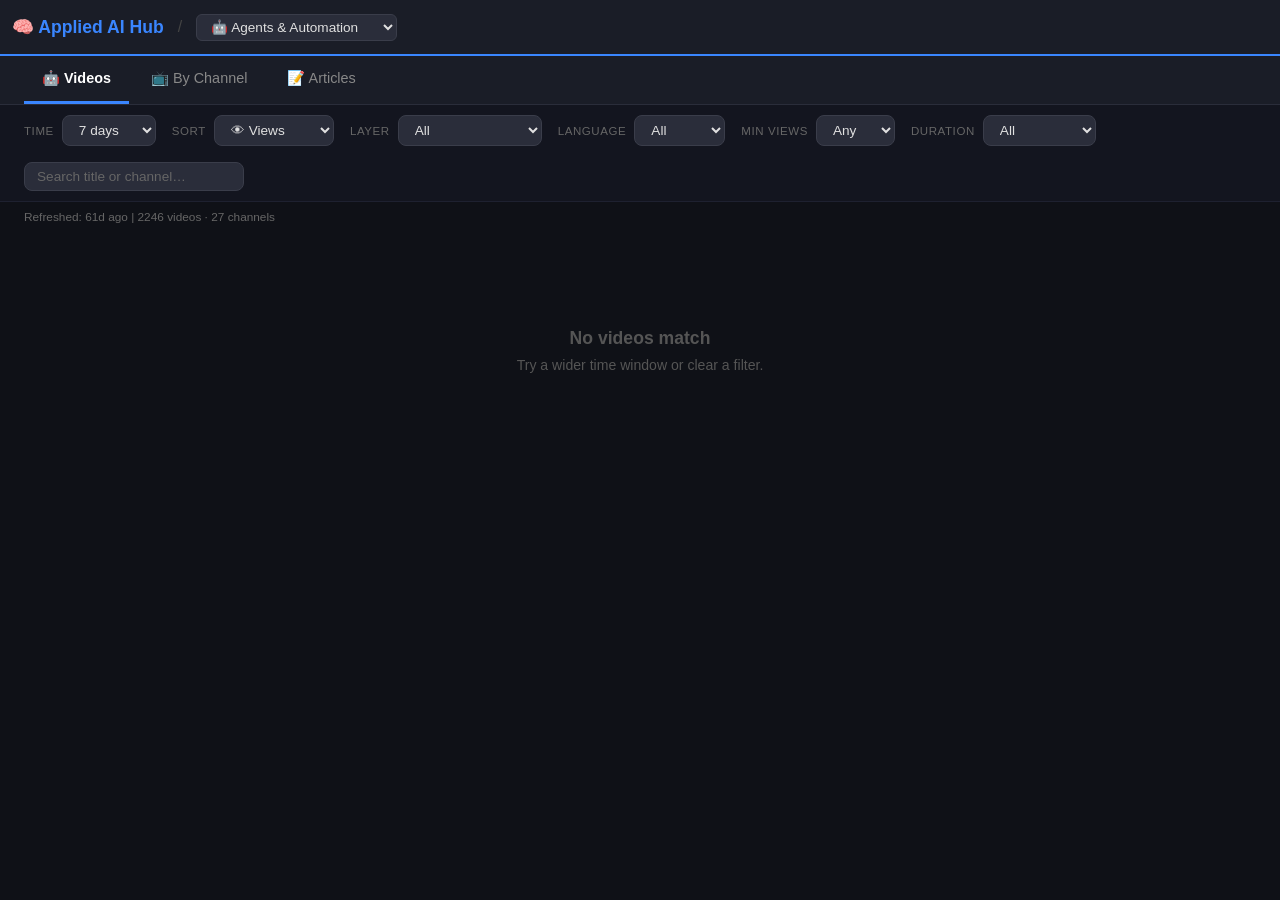
==== agents.html @ 13b0d65c "Initial Applied AI Hub: landing page, 11 sections, fetchers, PWA" ====
<!DOCTYPE html>
<!-- GENERATED by scripts/build_pages.py - do not edit by hand -->
<html lang="en">
<head>
  <meta charset="UTF-8">
  <meta name="viewport" content="width=device-width, initial-scale=1.0">
  <title>Agents &amp; Automation · Applied AI Hub</title>
  <link rel="manifest" href="manifest.json">
  <link rel="icon" href="icons/icon-192.png">
  <meta name="theme-color" content="#3a86ff">
  <link rel="stylesheet" href="assets/hub.css">
</head>
<body style="--accent: #3a86ff">

<nav>
  <a class="nav-brand" href="index.html">🧠 Applied AI Hub</a>
  <span class="nav-sep">/</span>
  <select class="nav-select" id="navSelect" aria-label="Switch section">
    <option value="">🤖 Agents &amp; Automation</option>
    <option value="index.html">🏠 Home</option>
    <option value="all.html">🌐 All Videos</option>
    <option value="oracle.html">🔴 Oracle AI Hub</option>
    <option value="news.html">📰 News &amp; Research</option>
    <option value="coding.html">💻 Agentic Coding</option>
    <option value="engineering.html">🛠️ AI Engineering</option>
    <option value="enterprise.html">🏢 Enterprise AI</option>
    <option value="productivity.html">⚡ AI for Professionals</option>
    <option value="business.html">🚀 Business &amp; Startups</option>
    <option value="video.html">🎬 Video &amp; Content</option>
    <option value="selfhost.html">🖥️ Self-hosting &amp; Local AI</option>
    <option value="marketing.html">📣 Marketing &amp; Growth</option>
  </select>
</nav>

<div class="tabbar">
  <button class="tab-btn" data-tab="all">🤖 Videos</button>
  <button class="tab-btn" data-tab="channels">📺 By Channel</button>
  <button class="tab-btn" data-tab="articles">📝 Articles</button>
</div>

<div class="toolbar">
  <div class="toolbar-group" data-video-only><span class="toolbar-label">Time</span>
    <select id="timeSelect"><option value="1d">1 day</option><option value="3d">3 days</option><option value="7d">7 days</option><option value="30d">30 days</option><option value="90d">90 days</option></select></div>
  <div class="toolbar-group" data-video-only><span class="toolbar-label">Sort</span>
    <select id="sortSelect"><option value="views">👁 Views</option><option value="velocity">⚡ Velocity</option><option value="trending">📊 Trending</option><option value="newest">🕐 Newest</option></select></div>
  <div class="toolbar-group"><span class="toolbar-label">Layer</span>
    <select id="layerSelect"><option value="all">All</option><option value="Primary">Primary (official)</option><option value="Practitioner">Practitioner</option><option value="Analysis">Analysis</option></select></div>
  <div class="toolbar-group" data-video-only><span class="toolbar-label">Language</span>
    <select id="langSelect"><option value="all">All</option><option value="en">English</option><option value="hi">Hindi</option></select></div>
  <div class="toolbar-group" data-video-only><span class="toolbar-label">Min views</span>
    <select id="viewsSelect"><option value="0">Any</option><option value="1000">1K+</option><option value="5000">5K+</option><option value="10000">10K+</option><option value="50000">50K+</option></select></div>
  <div class="toolbar-group" data-video-only><span class="toolbar-label">Duration</span>
    <select id="durationSelect"><option value="all">All</option><option value="over3">Over 3 min</option><option value="3to15">3–15 min</option><option value="15to30">15–30 min</option><option value="30to60">30–60 min</option><option value="long">1 hr+</option></select></div>
  <input type="search" id="searchInput" placeholder="Search title or channel…">
</div>
<p class="meta-info" id="metaInfo"></p>

<div class="panel" id="panel-all"></div>
<div class="panel" id="panel-channels"></div>
<div class="panel" id="panel-articles"></div>

<div class="modal-overlay" id="playerModal">
  <div class="modal-wrapper">
    <button class="modal-close" id="closeBtn" aria-label="Close">✕</button>
    <div class="modal-box">
      <div class="player-wrap"><iframe id="playerFrame" src="" allowfullscreen allow="autoplay; encrypted-media; picture-in-picture"></iframe></div>
      <div class="credit-bar" id="creditBar"></div>
    </div>
  </div>
</div>

<div id="toast"></div>
<script>window.HUB_PAGE = {"slug": "agents", "title": "Agents & Automation", "hasArticles": true, "watch": []};</script>
<script src="assets/hub.js"></script>
</body>
</html>
---- assets/hub.css ----
/* Shared styles for every Applied AI Hub page.
   Each page sets --accent on <body>; the rest is common. */
*, *::before, *::after { box-sizing: border-box; margin: 0; padding: 0; }
:root { --bg: #0f1117; --panel: #1a1d27; --panel-2: #13151f; --line: #2a2d3a; --line-2: #3a3d4a; --text: #e0e0e0; --muted: #888; }
html { -webkit-text-size-adjust: 100%; }
body { font-family: 'Segoe UI', sans-serif; background: var(--bg); color: var(--text); min-height: 100vh; --accent: #7c5cff; }

nav { background: var(--panel); border-bottom: 2px solid var(--accent); padding: 0 24px; display: flex; align-items: center; height: 56px; position: sticky; top: 0; z-index: 200; gap: 14px; }
.nav-brand { font-size: 1.1rem; font-weight: 700; color: var(--accent); text-decoration: none; white-space: nowrap; }
.nav-sep { color: #444; }
.nav-select { background: var(--line); border: 1px solid var(--line-2); color: var(--text); padding: 4px 10px; border-radius: 6px; font-size: 0.85rem; cursor: pointer; outline: none; max-width: 60vw; }

.tabbar { background: var(--panel); border-bottom: 1px solid var(--line); padding: 0 24px; display: flex; gap: 4px; position: sticky; top: 56px; z-index: 100; overflow-x: auto; scrollbar-width: none; }
.tabbar::-webkit-scrollbar { display: none; }
.tab-btn { background: none; border: none; border-bottom: 3px solid transparent; color: var(--muted); padding: 14px 18px; font-size: 0.9rem; cursor: pointer; white-space: nowrap; transition: color 0.2s, border-color 0.2s; }
.tab-btn:hover { color: #ccc; }
.tab-btn.active { color: #fff; font-weight: 600; border-bottom-color: var(--accent); }

.toolbar { background: var(--panel-2); border-bottom: 1px solid #1e2130; padding: 10px 24px; display: flex; align-items: center; gap: 16px; flex-wrap: wrap; }
.toolbar-group { display: flex; align-items: center; gap: 8px; }
.toolbar-label { font-size: 0.72rem; color: #666; text-transform: uppercase; letter-spacing: 0.05em; white-space: nowrap; }
.toolbar select, .toolbar input { background: var(--line); border: 1px solid var(--line-2); color: var(--text); padding: 6px 12px; border-radius: 8px; font-size: 0.85rem; outline: none; }
.toolbar select:hover, .toolbar select:focus, .toolbar input:focus { border-color: var(--accent); }
.toolbar input[type=search] { width: 220px; }
.toolbar input::placeholder { color: #666; }

.panel { display: none; padding: 24px; }
.panel.active { display: block; }
.section-label { font-size: 0.78rem; font-weight: 600; color: #777; text-transform: uppercase; letter-spacing: 0.07em; margin-bottom: 16px; }
.section-blurb { font-size: 0.88rem; color: var(--muted); margin-bottom: 18px; }

.video-grid { display: grid; grid-template-columns: repeat(auto-fill, minmax(260px, 1fr)); gap: 18px; }
.video-card { background: var(--panel); border: 1px solid var(--line); border-radius: 10px; overflow: hidden; cursor: pointer; transition: transform 0.2s, border-color 0.2s; }
.video-card:hover { transform: translateY(-3px); border-color: var(--accent); }
.video-card.hidden { display: none; }
.thumb-wrap { position: relative; width: 100%; padding-top: 56.25%; background: #111; }
.thumb-wrap img { position: absolute; inset: 0; width: 100%; height: 100%; object-fit: cover; }
.rank-badge { position: absolute; top: 7px; left: 7px; background: var(--accent); color: #fff; font-size: 0.7rem; font-weight: 700; padding: 2px 7px; border-radius: 4px; }
.duration-badge { position: absolute; bottom: 6px; right: 6px; background: rgba(0,0,0,0.82); color: #fff; font-size: 0.7rem; font-weight: 600; padding: 1px 5px; border-radius: 3px; }
.newtab-btn { position: absolute; top: 7px; right: 7px; z-index: 2; background: rgba(0,0,0,0.8); border: 1px solid rgba(255,255,255,0.45); color: #fff; width: 26px; height: 26px; border-radius: 4px; cursor: pointer; font-size: 0.82rem; line-height: 1; padding: 0; }
.video-card:hover .newtab-btn { background: rgba(46,204,113,0.85); border-color: #2ecc71; }
.card-body { padding: 11px; }
.card-channel { font-size: 0.72rem; color: var(--accent); font-weight: 600; text-transform: uppercase; letter-spacing: 0.03em; margin-bottom: 4px; display: flex; justify-content: space-between; gap: 8px; }
.card-layer { color: #666; font-weight: 500; text-transform: none; white-space: nowrap; }
.card-title { font-size: 0.88rem; line-height: 1.4; display: -webkit-box; -webkit-line-clamp: 2; -webkit-box-orient: vertical; overflow: hidden; margin-bottom: 8px; }
.card-meta { display: flex; justify-content: space-between; font-size: 0.74rem; color: #777; }
.card-views { color: #aaa; font-weight: 600; }

.show-more-wrap { text-align: center; margin-top: 28px; display: flex; gap: 10px; justify-content: center; }
.btn { background: var(--line); border: 1px solid var(--line-2); color: #ccc; padding: 10px 28px; border-radius: 6px; cursor: pointer; font-size: 0.9rem; }
.btn:hover { background: var(--line-2); color: #fff; }

.channel-card-grid { display: grid; grid-template-columns: repeat(auto-fill, minmax(190px, 1fr)); gap: 14px; }
.channel-card { background: var(--panel); border: 1px solid var(--line); border-radius: 10px; padding: 12px; cursor: pointer; transition: transform 0.2s, border-color 0.2s; }
.channel-card:hover { transform: translateY(-3px); border-color: var(--accent); }
.channel-card-name { font-size: 0.85rem; font-weight: 700; color: #fff; margin-bottom: 5px; }
.channel-card-views { font-size: 0.78rem; color: var(--accent); font-weight: 600; }
.channel-card-count { font-size: 0.68rem; color: #777; margin-top: 3px; }
.detail-header { display: flex; align-items: center; gap: 12px; margin-bottom: 16px; padding-bottom: 12px; border-bottom: 1px solid var(--line); }
.detail-header .name { font-size: 1rem; font-weight: 700; color: #fff; }
.detail-header .count { margin-left: auto; font-size: 0.75rem; color: #777; background: var(--line); padding: 2px 8px; border-radius: 10px; }

.post-list { display: flex; flex-direction: column; gap: 10px; max-width: 860px; }
.post { background: var(--panel); border: 1px solid var(--line); border-left: 3px solid var(--accent); border-radius: 8px; padding: 12px 16px; text-decoration: none; color: inherit; display: block; }
.post:hover { border-color: var(--accent); }
.post-title { font-size: 0.95rem; line-height: 1.4; margin-bottom: 4px; }
.post-meta { font-size: 0.74rem; color: #777; }
.watch-note { font-size: 0.82rem; color: var(--muted); margin: 22px 0 8px; }
.watch-list a { display: inline-block; margin: 0 10px 8px 0; padding: 6px 12px; border: 1px solid var(--line-2); border-radius: 6px; color: #ccc; text-decoration: none; font-size: 0.82rem; }
.watch-list a:hover { border-color: var(--accent); color: #fff; }

.empty-state { text-align: center; padding: 80px 20px; color: #555; }
.empty-state h3 { font-size: 1.1rem; margin-bottom: 8px; }
.empty-state p { font-size: 0.88rem; }
.meta-info { font-size: 0.74rem; color: #666; padding: 8px 24px 0; }

#toast { position: fixed; bottom: 24px; right: 24px; background: var(--panel); border: 1px solid var(--line-2); padding: 12px 20px; border-radius: 8px; font-size: 0.88rem; opacity: 0; transition: opacity 0.3s; z-index: 2000; pointer-events: none; }
#toast.show { opacity: 1; }

.modal-overlay { display: none; position: fixed; inset: 0; background: rgba(0,0,0,0.92); z-index: 1000; align-items: center; justify-content: center; padding: 16px; }
.modal-overlay.open { display: flex; }
.modal-wrapper { position: relative; width: 100%; max-width: min(1200px, 79vw); }
.modal-box { background: var(--panel); border-radius: 12px; overflow: hidden; box-shadow: 0 24px 80px rgba(0,0,0,0.6); }
.modal-close { position: absolute; top: 8px; left: 8px; z-index: 20; background: rgba(0,0,0,0.75); border: 1px solid #555; color: #fff; width: 34px; height: 34px; border-radius: 50%; cursor: pointer; font-size: 1rem; }
.modal-close:hover { background: var(--accent); border-color: var(--accent); }
.player-wrap { position: relative; width: 100%; padding-top: 56.25%; background: #000; }
.player-wrap iframe { position: absolute; inset: 0; width: 100%; height: 100%; border: none; }
.credit-bar { padding: 12px 20px; border-top: 1px solid var(--line); background: var(--panel-2); font-size: 0.92rem; color: #f5c518; font-weight: 700; }

@media (max-width: 768px) {
  nav { padding: 0 12px; } .tabbar { padding: 0 8px; } .tab-btn { padding: 12px; font-size: 0.82rem; }
  .toolbar { padding: 8px 12px; gap: 10px; } .toolbar-label { font-size: 0.63rem; }
  .toolbar select { font-size: 0.8rem; padding: 5px 9px; }
  .panel { padding: 16px 12px; }
  .modal-overlay { align-items: flex-start; padding: 56px 12px 12px; } .modal-wrapper { max-width: 100%; }
}
@media (max-width: 600px) {
  .video-grid { grid-template-columns: 1fr; gap: 12px; }
  .toolbar input[type=search] { flex: 0 0 100%; width: 100%; }
}
@media (orientation: landscape) and (max-height: 600px) {
  .modal-overlay { padding: 6px; align-items: center; } .modal-wrapper { max-width: 67vw; }
}
@supports (padding: env(safe-area-inset-bottom)) {
  nav { padding-left: max(12px, env(safe-area-inset-left)); padding-right: max(12px, env(safe-area-inset-right)); }
  body { padding-bottom: env(safe-area-inset-bottom); }
}
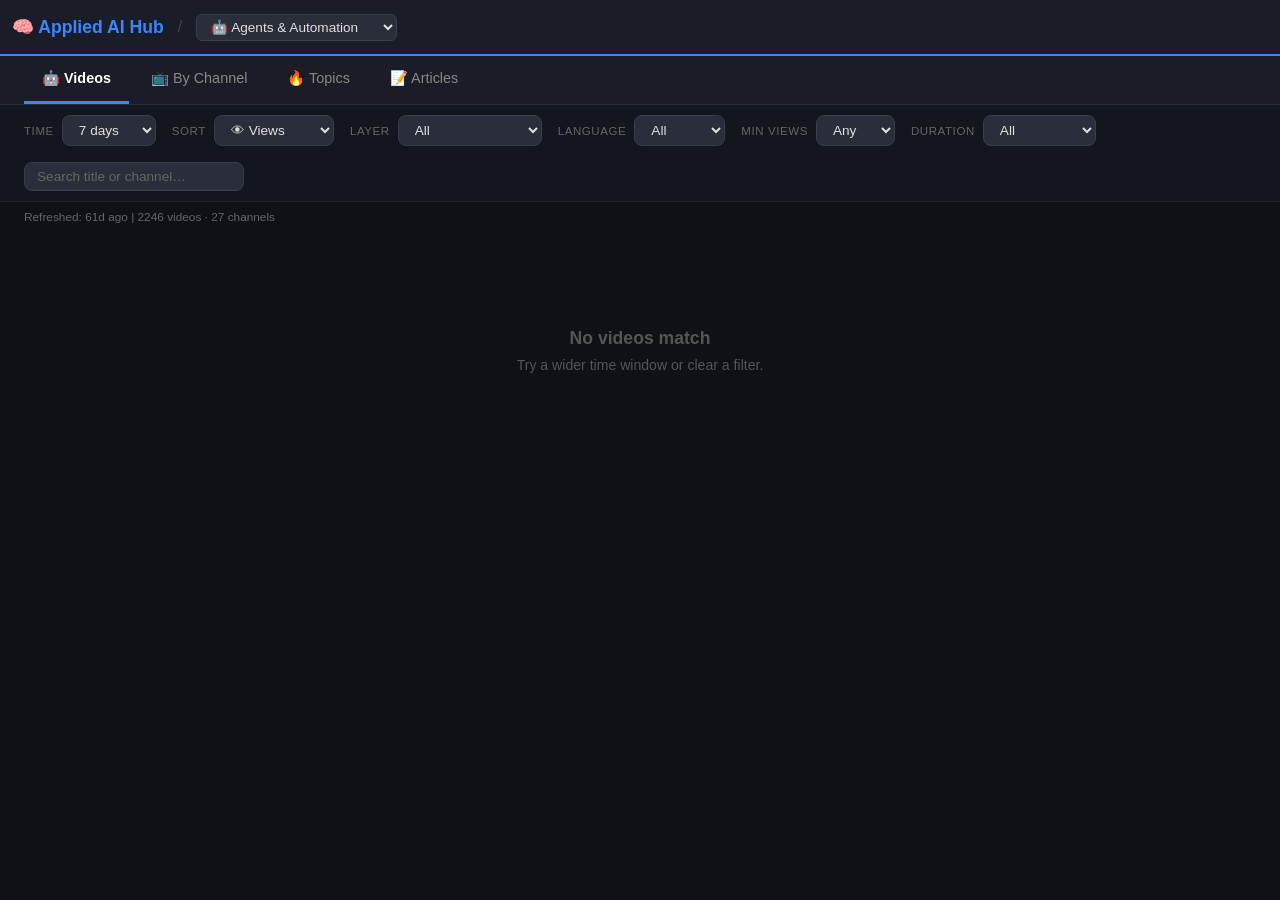
==== commit 4b65733a: "Add Topics tab, topic rules file and Actions smoke test - New Topics tab on every page: ranks phrase" ====
--- a/agents.html
+++ b/agents.html
@@ -35,28 +35,32 @@
 <div class="tabbar">
   <button class="tab-btn" data-tab="all">🤖 Videos</button>
   <button class="tab-btn" data-tab="channels">📺 By Channel</button>
+  <button class="tab-btn" data-tab="topics">🔥 Topics</button>
   <button class="tab-btn" data-tab="articles">📝 Articles</button>
 </div>
 
 <div class="toolbar">
-  <div class="toolbar-group" data-video-only><span class="toolbar-label">Time</span>
+  <div class="toolbar-group" data-tabs="all channels topics"><span class="toolbar-label">Time</span>
     <select id="timeSelect"><option value="1d">1 day</option><option value="3d">3 days</option><option value="7d">7 days</option><option value="30d">30 days</option><option value="90d">90 days</option></select></div>
-  <div class="toolbar-group" data-video-only><span class="toolbar-label">Sort</span>
+  <div class="toolbar-group" data-tabs="all channels"><span class="toolbar-label">Sort</span>
     <select id="sortSelect"><option value="views">👁 Views</option><option value="velocity">⚡ Velocity</option><option value="trending">📊 Trending</option><option value="newest">🕐 Newest</option></select></div>
-  <div class="toolbar-group"><span class="toolbar-label">Layer</span>
+  <div class="toolbar-group" data-tabs="topics"><span class="toolbar-label">Rank by</span>
+    <select id="rankSelect"><option value="rising">🔥 Rising</option><option value="mentions">📊 Most mentioned</option></select></div>
+  <div class="toolbar-group" data-tabs="all channels topics articles"><span class="toolbar-label">Layer</span>
     <select id="layerSelect"><option value="all">All</option><option value="Primary">Primary (official)</option><option value="Practitioner">Practitioner</option><option value="Analysis">Analysis</option></select></div>
-  <div class="toolbar-group" data-video-only><span class="toolbar-label">Language</span>
+  <div class="toolbar-group" data-tabs="all channels topics"><span class="toolbar-label">Language</span>
     <select id="langSelect"><option value="all">All</option><option value="en">English</option><option value="hi">Hindi</option></select></div>
-  <div class="toolbar-group" data-video-only><span class="toolbar-label">Min views</span>
+  <div class="toolbar-group" data-tabs="all channels"><span class="toolbar-label">Min views</span>
     <select id="viewsSelect"><option value="0">Any</option><option value="1000">1K+</option><option value="5000">5K+</option><option value="10000">10K+</option><option value="50000">50K+</option></select></div>
-  <div class="toolbar-group" data-video-only><span class="toolbar-label">Duration</span>
+  <div class="toolbar-group" data-tabs="all channels"><span class="toolbar-label">Duration</span>
     <select id="durationSelect"><option value="all">All</option><option value="over3">Over 3 min</option><option value="3to15">3–15 min</option><option value="15to30">15–30 min</option><option value="30to60">30–60 min</option><option value="long">1 hr+</option></select></div>
-  <input type="search" id="searchInput" placeholder="Search title or channel…">
+  <input type="search" id="searchInput" data-tabs="all channels articles" placeholder="Search title or channel…">
 </div>
 <p class="meta-info" id="metaInfo"></p>
 
 <div class="panel" id="panel-all"></div>
 <div class="panel" id="panel-channels"></div>
+<div class="panel" id="panel-topics"></div>
 <div class="panel" id="panel-articles"></div>
 
 <div class="modal-overlay" id="playerModal">
@@ -71,6 +75,7 @@
 
 <div id="toast"></div>
 <script>window.HUB_PAGE = {"slug": "agents", "title": "Agents & Automation", "hasArticles": true, "watch": []};</script>
+<script src="assets/topics.js"></script>
 <script src="assets/hub.js"></script>
 </body>
 </html>
--- a/assets/hub.css
+++ b/assets/hub.css
@@ -105,3 +105,29 @@
   nav { padding-left: max(12px, env(safe-area-inset-left)); padding-right: max(12px, env(safe-area-inset-right)); }
   body { padding-bottom: env(safe-area-inset-bottom); }
 }
+
+/* Topics tab */
+.topic-list { display: flex; flex-direction: column; gap: 10px; max-width: 920px; }
+.topic-row { display: flex; gap: 16px; align-items: flex-start; background: var(--panel); border: 1px solid var(--line); border-radius: 10px; padding: 14px 16px; cursor: pointer; transition: border-color 0.2s, transform 0.2s; }
+.topic-row:hover { border-color: var(--accent); transform: translateX(3px); }
+.topic-rank { flex: 0 0 28px; font-size: 1.05rem; font-weight: 700; color: var(--accent); text-align: center; padding-top: 1px; }
+.topic-main { flex: 1; min-width: 0; }
+.topic-label { font-size: 1.02rem; font-weight: 700; color: #fff; }
+.topic-new { display: inline-block; margin-left: 8px; padding: 1px 8px; border-radius: 10px; background: var(--accent); color: #fff; font-size: 0.68rem; font-weight: 700; letter-spacing: 0.03em; text-transform: uppercase; vertical-align: middle; }
+.topic-also { font-size: 0.76rem; color: #777; margin-top: 3px; }
+.topic-bar { height: 4px; background: var(--line); border-radius: 2px; margin: 9px 0 8px; overflow: hidden; }
+.topic-bar span { display: block; height: 100%; background: var(--accent); border-radius: 2px; }
+.topic-top { font-size: 0.8rem; color: #aaa; white-space: nowrap; overflow: hidden; text-overflow: ellipsis; cursor: pointer; }
+.topic-top:hover { color: #fff; }
+.topic-top i { color: #666; font-style: normal; }
+.topic-stats { flex: 0 0 auto; text-align: right; font-size: 0.74rem; color: #777; line-height: 1.5; white-space: nowrap; }
+.topic-stats b { color: #ddd; }
+.topic-chip { display: inline-flex; align-items: center; gap: 10px; margin-bottom: 16px; padding: 6px 8px 6px 14px; border: 1px solid var(--accent); border-radius: 20px; font-size: 0.85rem; color: #ccc; }
+.topic-chip b { color: #fff; }
+.topic-chip button { background: var(--line); border: none; color: #ccc; width: 22px; height: 22px; border-radius: 50%; cursor: pointer; font-size: 0.75rem; }
+.topic-chip button:hover { background: var(--accent); color: #fff; }
+@media (max-width: 600px) {
+  .topic-row { flex-wrap: wrap; gap: 8px 12px; }
+  .topic-stats { flex: 1 0 100%; text-align: left; padding-left: 40px; }
+  .topic-stats br { display: none; } .topic-stats b + * { margin-left: 2px; }
+}
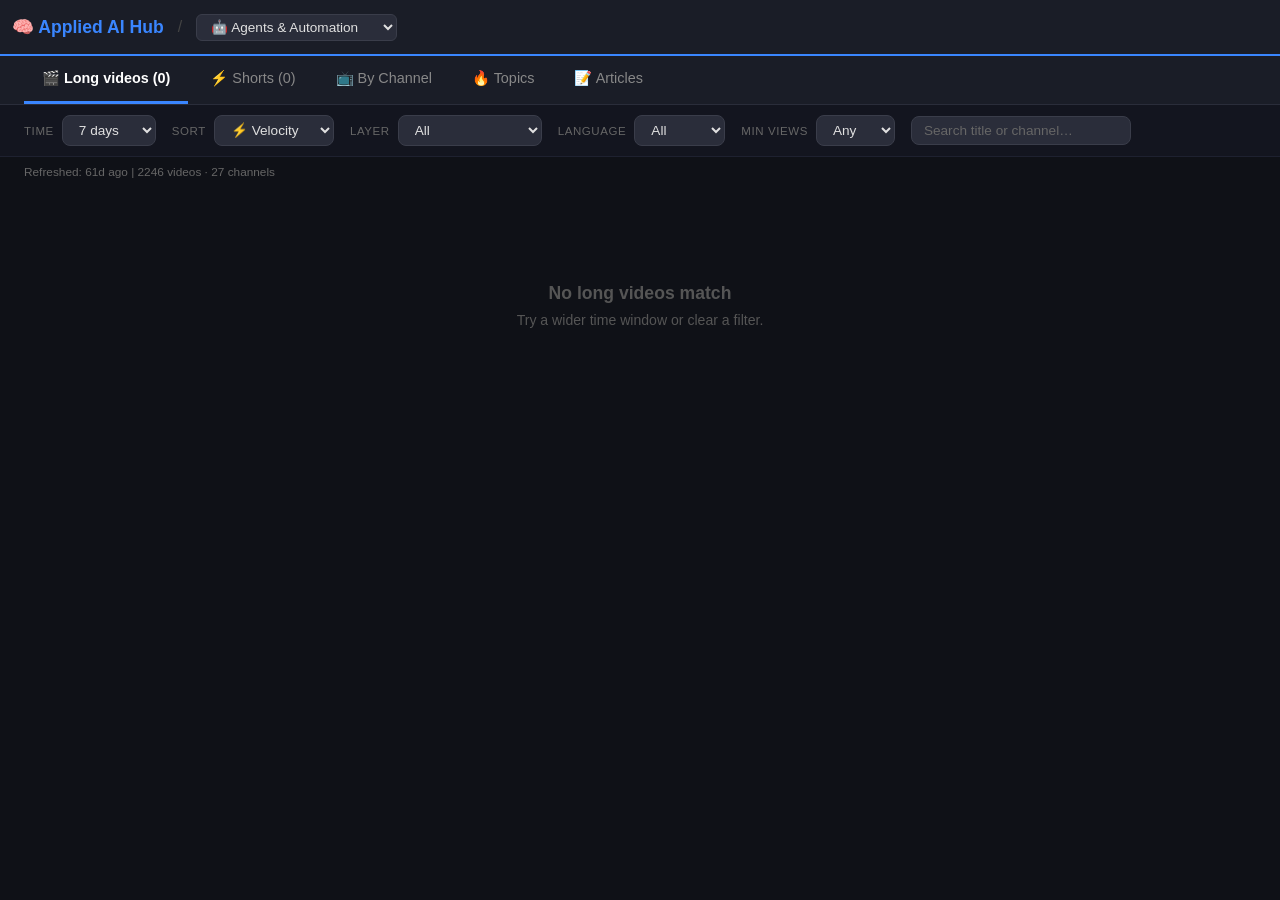
==== commit 89608062: "Separate Long videos and Shorts tabs; velocity is the default sort - Every page: Long videos (3 min " ====
--- a/agents.html
+++ b/agents.html
@@ -33,32 +33,34 @@
 </nav>
 
 <div class="tabbar">
-  <button class="tab-btn" data-tab="all">🤖 Videos</button>
+  <button class="tab-btn" data-tab="long" data-label="🎬 Long videos">🎬 Long videos</button>
+  <button class="tab-btn" data-tab="short" data-label="⚡ Shorts">⚡ Shorts</button>
   <button class="tab-btn" data-tab="channels">📺 By Channel</button>
   <button class="tab-btn" data-tab="topics">🔥 Topics</button>
   <button class="tab-btn" data-tab="articles">📝 Articles</button>
 </div>
 
 <div class="toolbar">
-  <div class="toolbar-group" data-tabs="all channels topics"><span class="toolbar-label">Time</span>
+  <div class="toolbar-group" data-tabs="long short channels topics"><span class="toolbar-label">Time</span>
     <select id="timeSelect"><option value="1d">1 day</option><option value="3d">3 days</option><option value="7d">7 days</option><option value="30d">30 days</option><option value="90d">90 days</option></select></div>
-  <div class="toolbar-group" data-tabs="all channels"><span class="toolbar-label">Sort</span>
+  <div class="toolbar-group" data-tabs="long short channels"><span class="toolbar-label">Sort</span>
     <select id="sortSelect"><option value="views">👁 Views</option><option value="velocity">⚡ Velocity</option><option value="trending">📊 Trending</option><option value="newest">🕐 Newest</option></select></div>
   <div class="toolbar-group" data-tabs="topics"><span class="toolbar-label">Rank by</span>
     <select id="rankSelect"><option value="rising">🔥 Rising</option><option value="mentions">📊 Most mentioned</option></select></div>
-  <div class="toolbar-group" data-tabs="all channels topics articles"><span class="toolbar-label">Layer</span>
+  <div class="toolbar-group" data-tabs="long short channels topics articles"><span class="toolbar-label">Layer</span>
     <select id="layerSelect"><option value="all">All</option><option value="Primary">Primary (official)</option><option value="Practitioner">Practitioner</option><option value="Analysis">Analysis</option></select></div>
-  <div class="toolbar-group" data-tabs="all channels topics"><span class="toolbar-label">Language</span>
+  <div class="toolbar-group" data-tabs="long short channels topics"><span class="toolbar-label">Language</span>
     <select id="langSelect"><option value="all">All</option><option value="en">English</option><option value="hi">Hindi</option></select></div>
-  <div class="toolbar-group" data-tabs="all channels"><span class="toolbar-label">Min views</span>
+  <div class="toolbar-group" data-tabs="long short channels"><span class="toolbar-label">Min views</span>
     <select id="viewsSelect"><option value="0">Any</option><option value="1000">1K+</option><option value="5000">5K+</option><option value="10000">10K+</option><option value="50000">50K+</option></select></div>
-  <div class="toolbar-group" data-tabs="all channels"><span class="toolbar-label">Duration</span>
+  <div class="toolbar-group" data-tabs="channels"><span class="toolbar-label">Duration</span>
     <select id="durationSelect"><option value="all">All</option><option value="over3">Over 3 min</option><option value="3to15">3–15 min</option><option value="15to30">15–30 min</option><option value="30to60">30–60 min</option><option value="long">1 hr+</option></select></div>
-  <input type="search" id="searchInput" data-tabs="all channels articles" placeholder="Search title or channel…">
+  <input type="search" id="searchInput" data-tabs="long short channels articles" placeholder="Search title or channel…">
 </div>
 <p class="meta-info" id="metaInfo"></p>
 
-<div class="panel" id="panel-all"></div>
+<div class="panel" id="panel-long"></div>
+<div class="panel" id="panel-short"></div>
 <div class="panel" id="panel-channels"></div>
 <div class="panel" id="panel-topics"></div>
 <div class="panel" id="panel-articles"></div>
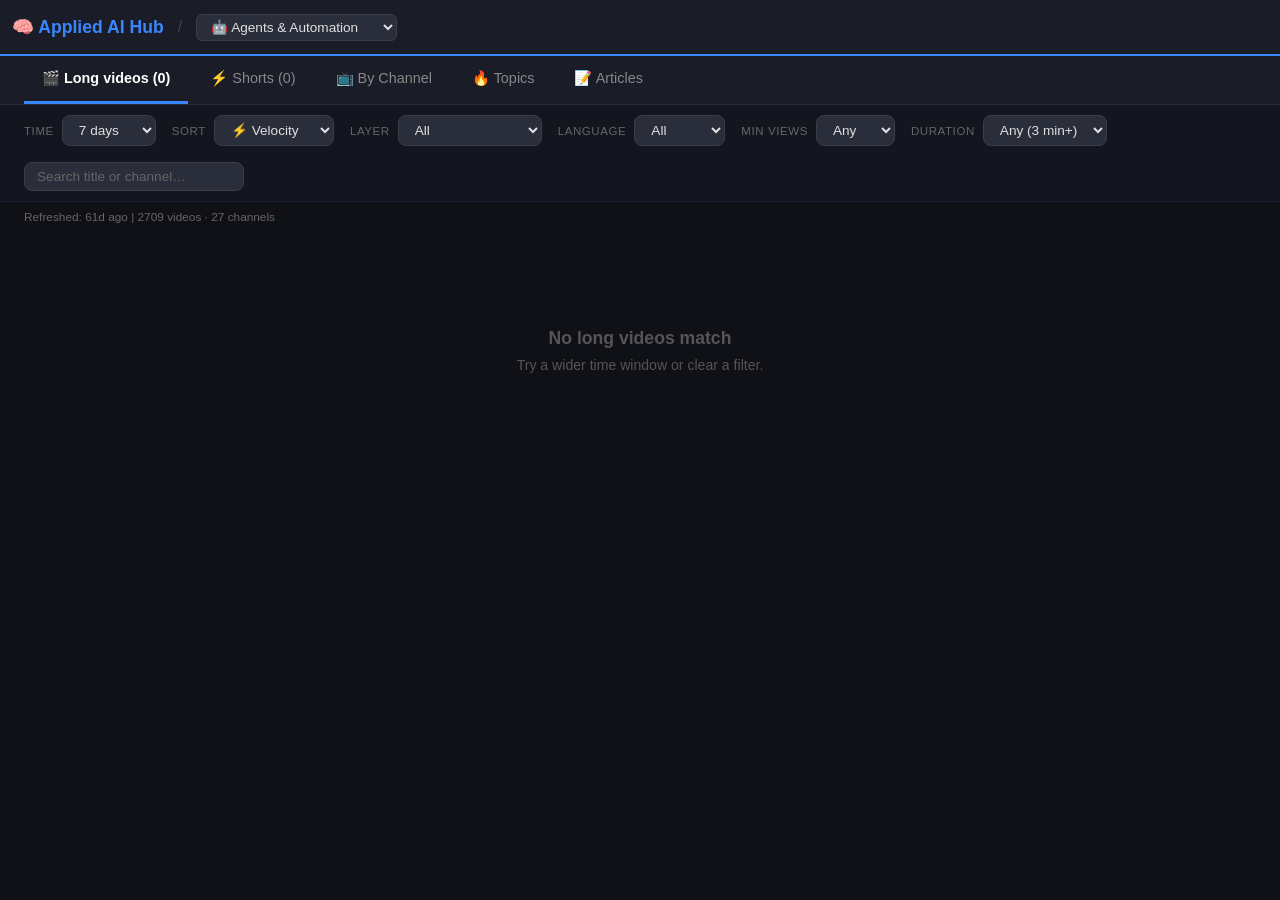
==== commit a47dcdca: "Duration filter on Long and Shorts tabs; keep true Shorts - Long videos: Any, 3-15, 15-30, 30-60 min" ====
--- a/agents.html
+++ b/agents.html
@@ -53,8 +53,8 @@
     <select id="langSelect"><option value="all">All</option><option value="en">English</option><option value="hi">Hindi</option></select></div>
   <div class="toolbar-group" data-tabs="long short channels"><span class="toolbar-label">Min views</span>
     <select id="viewsSelect"><option value="0">Any</option><option value="1000">1K+</option><option value="5000">5K+</option><option value="10000">10K+</option><option value="50000">50K+</option></select></div>
-  <div class="toolbar-group" data-tabs="channels"><span class="toolbar-label">Duration</span>
-    <select id="durationSelect"><option value="all">All</option><option value="over3">Over 3 min</option><option value="3to15">3–15 min</option><option value="15to30">15–30 min</option><option value="30to60">30–60 min</option><option value="long">1 hr+</option></select></div>
+  <div class="toolbar-group" data-tabs="long short channels"><span class="toolbar-label">Duration</span>
+    <select id="durationSelect"></select></div>
   <input type="search" id="searchInput" data-tabs="long short channels articles" placeholder="Search title or channel…">
 </div>
 <p class="meta-info" id="metaInfo"></p>
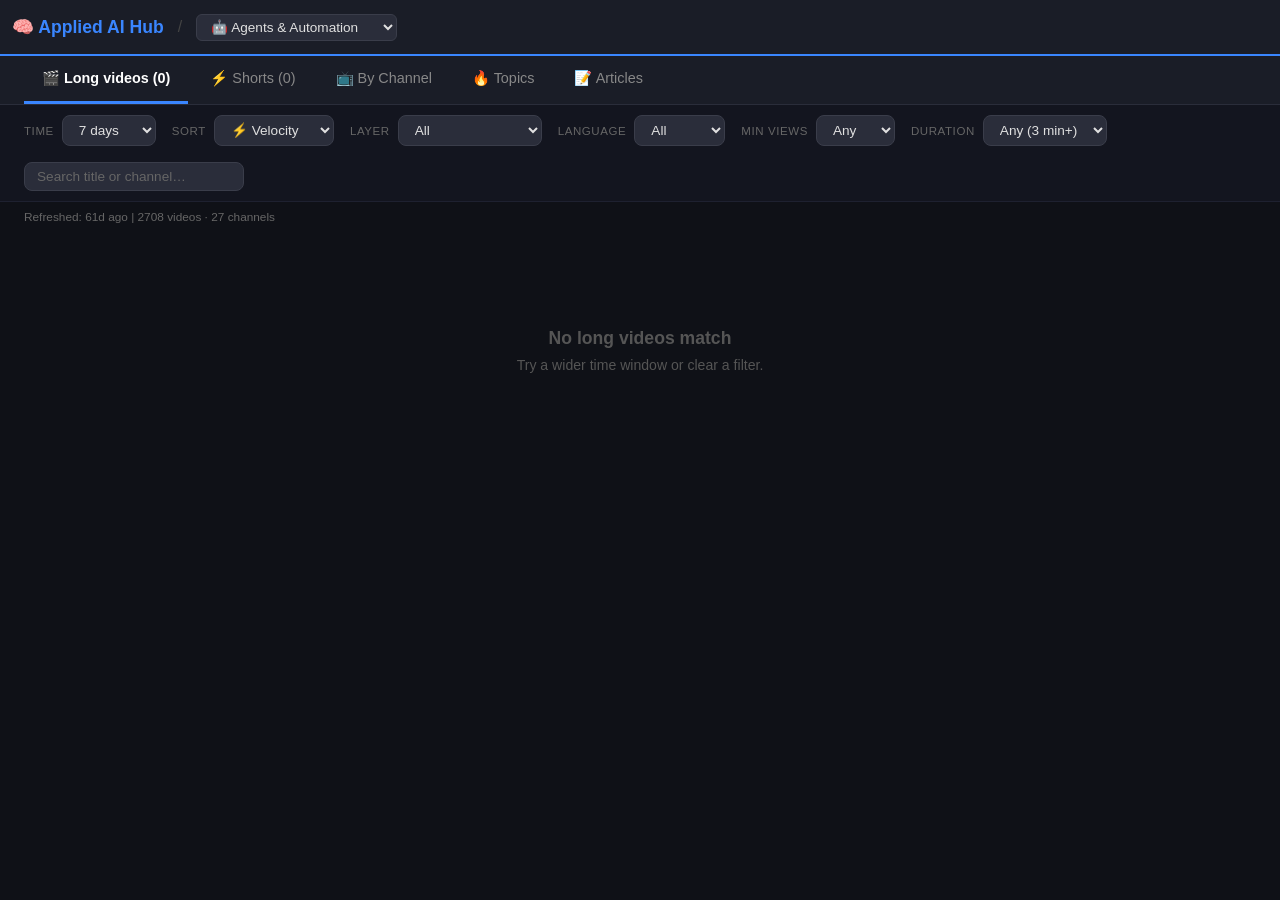
==== commit 21070a48: "Add mute/unmute to the Shorts viewer - Mute button (🔊/🔇) and M key; choice remembered in localStorag" ====
--- a/agents.html
+++ b/agents.html
@@ -75,9 +75,28 @@
   </div>
 </div>
 
+<div class="sv" id="shortsViewer" hidden role="dialog" aria-label="Shorts viewer">
+  <div class="sv-stage" id="svStage" tabindex="-1">
+    <iframe id="svFrame" src="about:blank" allow="autoplay; encrypted-media; picture-in-picture" title="Short video"></iframe>
+    <div class="sv-gesture" id="svGesture"></div>
+    <div class="sv-info"><div class="sv-title" id="svTitle"></div><div class="sv-meta" id="svMeta"></div></div>
+    <div class="sv-flash" id="svFlash"></div>
+    <div class="sv-hint" id="svHint" hidden>Swipe up for next · swipe down for previous</div>
+  </div>
+  <div class="sv-count" id="svCount"></div>
+  <button class="sv-btn sv-close" id="svClose" aria-label="Close">✕</button>
+  <div class="sv-side">
+    <button class="sv-btn" id="svUp" aria-label="Previous short">▲</button>
+    <button class="sv-btn" id="svMute" aria-label="Mute" aria-pressed="false">🔊</button>
+    <a class="sv-btn" id="svYt" href="#" target="_blank" rel="noopener noreferrer" aria-label="Open on YouTube">↗</a>
+    <button class="sv-btn" id="svDown" aria-label="Next short">▼</button>
+  </div>
+</div>
+
 <div id="toast"></div>
 <script>window.HUB_PAGE = {"slug": "agents", "title": "Agents & Automation", "hasArticles": true, "watch": []};</script>
 <script src="assets/topics.js"></script>
+<script src="assets/shorts.js"></script>
 <script src="assets/hub.js"></script>
 </body>
 </html>
--- a/assets/hub.css
+++ b/assets/hub.css
@@ -131,3 +131,40 @@
   .topic-stats { flex: 1 0 100%; text-align: left; padding-left: 40px; }
   .topic-stats br { display: none; } .topic-stats b + * { margin-left: 2px; }
 }
+
+/* Shorts viewer (assets/shorts.js): full-screen, vertical, swipe up/down */
+.sv { position: fixed; inset: 0; z-index: 3000; background: #000; display: flex; align-items: center; justify-content: center; overscroll-behavior: contain; touch-action: none; }
+.sv[hidden] { display: none; }
+.sv-stage { position: relative; background: #000; outline: none; overflow: hidden;
+  /* a 9:16 column that fits the screen: full screen on a phone, a centred column on desktop */
+  height: 100vh; height: 100dvh; width: min(100vw, calc(100dvh * 9 / 16)); }
+.sv-stage iframe { position: absolute; inset: 0; width: 100%; height: 100%; border: 0; }
+.sv-gesture { position: absolute; inset: 0; z-index: 2; touch-action: none; cursor: grab; }
+.sv-gesture:active { cursor: grabbing; }
+.sv-info { position: absolute; left: 0; right: 0; bottom: 0; z-index: 3; padding: 70px 16px max(18px, env(safe-area-inset-bottom)); pointer-events: none; color: #fff;
+  background: linear-gradient(to top, rgba(0,0,0,0.78), rgba(0,0,0,0)); }
+.sv-title { font-size: 0.98rem; font-weight: 600; line-height: 1.35; display: -webkit-box; -webkit-line-clamp: 3; -webkit-box-orient: vertical; overflow: hidden; text-shadow: 0 1px 3px rgba(0,0,0,0.7); }
+.sv-meta { margin-top: 5px; font-size: 0.8rem; color: #ccc; }
+.sv-flash { position: absolute; top: 50%; left: 50%; z-index: 3; transform: translate(-50%, -50%) scale(0.6); width: 76px; height: 76px; border-radius: 50%; background: rgba(0,0,0,0.55); color: #fff;
+  display: flex; align-items: center; justify-content: center; font-size: 1.6rem; opacity: 0; pointer-events: none; }
+.sv-flash.show { animation: svFlash 0.7s ease-out; }
+@keyframes svFlash { 0% { opacity: 0.95; transform: translate(-50%, -50%) scale(0.7); } 100% { opacity: 0; transform: translate(-50%, -50%) scale(1.15); } }
+.sv-hint { position: absolute; top: 64px; left: 50%; transform: translateX(-50%); z-index: 4; background: rgba(0,0,0,0.7); color: #fff; font-size: 0.78rem; padding: 7px 14px; border-radius: 18px; white-space: nowrap; pointer-events: none; }
+.sv-count { position: absolute; top: max(14px, env(safe-area-inset-top)); left: 16px; z-index: 5; color: #fff; font-size: 0.82rem; background: rgba(0,0,0,0.5); padding: 4px 10px; border-radius: 14px; }
+.sv-btn { width: 44px; height: 44px; border-radius: 50%; border: 1px solid rgba(255,255,255,0.35); background: rgba(0,0,0,0.55); color: #fff; font-size: 1rem; cursor: pointer;
+  display: flex; align-items: center; justify-content: center; text-decoration: none; }
+.sv-btn:hover { background: var(--accent, #7c5cff); border-color: var(--accent, #7c5cff); }
+.sv-btn:disabled { opacity: 0.3; cursor: default; background: rgba(0,0,0,0.55); border-color: rgba(255,255,255,0.35); }
+.sv-close { position: absolute; top: max(10px, env(safe-area-inset-top)); right: 14px; z-index: 5; }
+.sv-side { position: absolute; right: 14px; top: 50%; transform: translateY(-50%); z-index: 5; display: flex; flex-direction: column; gap: 14px; }
+@media (min-width: 700px) { .sv-side { right: calc(50% - min(50vw, 100dvh * 9 / 32) - 74px); } .sv-close { right: 24px; } .sv-count { left: 24px; } }
+.sv-stage.slide-up   { animation: svUp 0.26s ease-out; }
+.sv-stage.slide-down { animation: svDown 0.26s ease-out; }
+.sv-stage.bounce-up   { animation: svBounceUp 0.3s ease-out; }
+.sv-stage.bounce-down { animation: svBounceDown 0.3s ease-out; }
+@keyframes svUp   { from { transform: translateY(14%); opacity: 0.35; } to { transform: none; opacity: 1; } }
+@keyframes svDown { from { transform: translateY(-14%); opacity: 0.35; } to { transform: none; opacity: 1; } }
+@keyframes svBounceUp   { 40% { transform: translateY(-3.5%); } }
+@keyframes svBounceDown { 40% { transform: translateY(3.5%); } }
+@media (prefers-reduced-motion: reduce) { .sv-stage { animation: none !important; } }
+.sv-btn.is-muted { border-color: #e63946; background: rgba(230, 57, 70, 0.35); }
